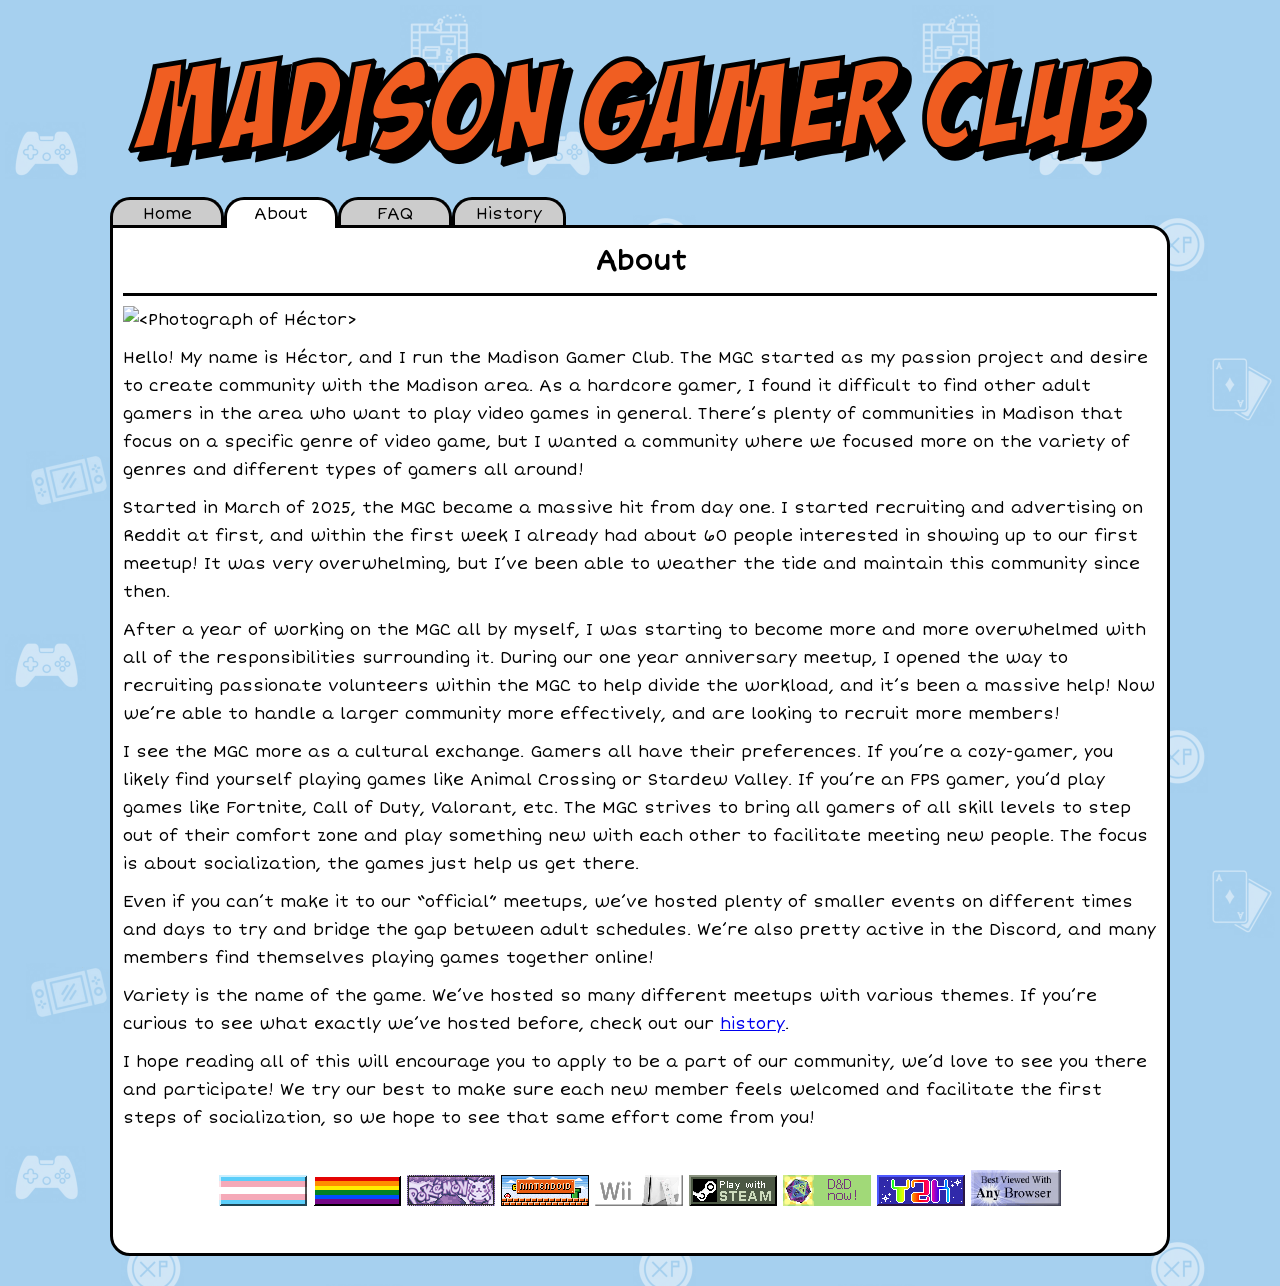
==== about.html @ 3551db86 "Update with Héctor's content and styles" ====
<!DOCTYPE html>
<html lang="en-US">
<head>
  <meta charset="utf-8">

  <title>Madison Gamer Club</title>
  <meta name="description" content="Home page for the Madison Gamer Club">
  <meta name="author" content="Madison Gamer Club Webmaster">

  <meta name="robots" content="index, follow">
  <meta name="viewport" content="width=device-width, initial-scale=1">
  <link rel="stylesheet" href="normalize.css">
  <link rel="stylesheet" href="style.css">
  <link rel="icon" type="image/png" sizes="32x32" href="favicon-32x32.png">
  <link rel="icon" type="image/png" sizes="16x16" href="favicon-16x16.png">

  <body>
    <div class="main_container">
      <header>
        <img src="media/header.png" alt="Madison Gamer Club title text" title="Madison Gamer Club title text" />
      </header>

      <nav>
        <ul>
          <li><a href="index.html">Home</a></li>
          <li class="selected"><a href="about.html">About</a></li>
          <li><a href="faq.html">FAQ</a></li>
          <li><a href="history.html">History</a></li>
        </ul>
      </nav>

      <main>
        <h1>About</h1>

        <p><img src="media/hector.jpg" alt="<Photograph of Héctor>" title="Photograph of Héctor" /></p>

        <p>Hello! My name is Héctor, and I run the Madison Gamer Club. The MGC started as my passion project and desire to create community with the Madison area. As a hardcore gamer, I found it difficult to find other adult gamers in the area who want to play video games in general. There’s plenty of communities in Madison that focus on a specific genre of video game, but I wanted a community where we focused more on the variety of genres and different types of gamers all around!</p>

        <p>Started in March of 2025, the MGC became a massive hit from day one. I started recruiting and advertising on Reddit at first, and within the first week I already had about 60 people interested in showing up to our first meetup! It was very overwhelming, but I’ve been able to weather the tide and maintain this community since then.</p>

        <p>After a year of working on the MGC all by myself, I was starting to become more and more overwhelmed with all of the responsibilities surrounding it. During our one year anniversary meetup, I opened the way to recruiting passionate volunteers within the MGC to help divide the workload, and it’s been a massive help! Now we’re able to handle a larger community more effectively, and are looking to recruit more members!</p>

        <p>I see the MGC more as a cultural exchange. Gamers all have their preferences. If you’re a cozy-gamer, you likely find yourself playing games like Animal Crossing or Stardew Valley. If you’re an FPS gamer, you’d play games like Fortnite, Call of Duty, Valorant, etc. The MGC strives to bring all gamers of all skill levels to step out of their comfort zone and play something new with each other to facilitate meeting new people. The focus is about socialization, the games just help us get there.</p>

        <p>Even if you can’t make it to our “official” meetups, we’ve hosted plenty of smaller events on different times and days to try and bridge the gap between adult schedules. We’re also pretty active in the Discord, and many members find themselves playing games together online!</p>

        <p>Variety is the name of the game. We’ve hosted so many different meetups with various themes. If you’re curious to see what exactly we’ve hosted before, check out our <a href="history.html">history</a>.

        <p>I hope reading all of this will encourage you to apply to be a part of our community, we’d love to see you there and participate! We try our best to make sure each new member feels welcomed and facilitate the first steps of socialization, so we hope to see that same effort come from you!</p>

        <br>

        <div style="text-align: center">
          <img src="media/button_trans.png" alt="88x31 trans flag button" title="88x31 trans flag button" style="display: inline-block" />
          <img src="media/button_rainbow.gif" alt="88x31 pride flag button" title="88x31 pride flag button" style="display: inline-block" />
          <img src="media/button_pokemon.gif" alt="88x31 animated Pokémon button" title="88x31 animated Pokémon button" style="display: inline-block" />
          <img src="media/button_nintendo.gif" alt="88x31 animated Nintendo button" title="88x31 animated Nintendo button" style="display: inline-block" />
          <img src="media/button_wii.gif" alt="88x31 wii button" title="88x31 wii button" style="display: inline-block" />
          <img src="media/button_steam.gif" alt="88x31 Valve Steam button" title="88x31 Valve Steam button" style="display: inline-block" />
          <img src="media/button_dnd.png" alt="88x31 Dungeons & Dragons button" title="88x31 Dungeons & Dragons button" style="display: inline-block" />
          <img src="media/button_y2k.gif" alt="88x31 Y2K button" title="88x31 Y2K button" style="display: inline-block" />
          <img src="media/button_best_used_width.gif" alt="88x31 best used with any browser buttony" title="88x31 best used with any browser buttony" style="display: inline-block" />
        </div>

        <br>
      </main>
    </div>
  </body>

</head>

<!-- vim: ts=2 sts=2 sw=2 et
-->
---- style.css ----
/* yay fonts! see fontsquirrel.com for how this was generated */
@font-face {
    font-family: "short_stackregular";
    src: url("fonts/shortstack-regular.woff2") format("woff2"),
         url("fonts/shortstack-regular.woff") format("woff");
    font-weight: normal;
    font-style: normal;
}

body {
    /* center the page */
    margin-left: auto;
    margin-right: auto;
    /* keep line lengths and heights readable */
    max-width: 90ch;
    line-height: 1.75;
    /* fun background! */
    background-color: #a5cfeeff;
    background-image: url(media/background.png);
    /* hello old friend from 10 lines up */
    font-family: "short_stackregular", "Comic Sans", sans-serif;
}

/* give a little bit of space to each side of the rounded box containing the main content */
div.main_container {
    margin-left: 10px;
    margin-right: 10px;
    margin-bottom: 30px;
}

/* little bit of space above and below the header */
header {
    margin-top: 5%;
    margin-bottom: 2.5%;
}

header img {
    height: auto;
    /* force a little space on each side of the image */
    max-width: 98%;
    /* center the image in the header element */
    display: block;
    margin-left: auto;
    margin-right: auto;
}

main {
    /* add a little bit of space inside the box */
    padding: 10px;
    /* black on white is most readable, fite me */
    background-color: white;
    /* top left corner should not be rounded because of the tabs */
    border-radius: 0 20px 20px 20px;
    /* rounded corners, black border. simple! */
    border-style: solid;
    /* if you update this, make sure to edit the top value in the nav li rule */
    border-width: 3px;
    border-color: black;
    /* magic. this introduces a new stacking context that allows the selected
     * tab to be placed above it and the unselected tabs below it */
    position: relative;
}

nav ul {
    /* don't show bullets on nav list */
    list-style-type: none;
    /* no extra space needed */
    margin: 0;
    padding: 0;
    /* also magic. this introduces a block layout context so what we do next
     * doesn't cause the side of this list to become zero */
    display: flow-root;
}

nav li {
    /* force list to be on same line. this introduce a block layout context,
     * hence the magic needed earlier. */
    float: left;
    /* unselected tabs are slightly darker */
    background-color: #ccc;
    /* rounded corners just on the top of the tabs */
    border-radius: 20px 20px 0 0;
    /* no border on the bottom */
    border-style: solid solid none solid;
    border-width: 3px;
    border-color: black;
    /* fixed width tabs */
    width: 9ch;
    /* push the tabs downwards by the size of the main body's border.
     * for the selected tab with a high z-index, this will make it display
     * over the border, making it look like the tab + the body forms a
     * contiguous shape like a folder. note: as mentioned in the nav ul rule
     * the usual trick of setting overflow: hidden doesn't work because it
     * prevents any part of the tabs from being visible beyond the bounding box
     * of the list, which is exactly what we are trying to do here. */
    position: relative;
    top: 3px;
}

nav li.selected {
    /* as mentioned earlier, display the selected tab over top of the main
     * body's rectangle / border */
    z-index: 1;
    background-color: white;
}

/* tabs look weird when they start getting scrunched, so switch them to being
 * little bubble selectors instead */
@media (max-width: 60ch) {
    nav ul {
        /* more spacing below the bubbles since they aren't tabs and should
         * not appear to be attached to the body anymore */
        padding-bottom: 5px;
    }

    nav li {
        /* all sides should have border */
        border-style: solid;
        /* all corners should be round */
        border-radius: 20px;
        /* more spacing around the bubbles since they aren't tabs anymore */
        margin-bottom: 5px;
        margin-right: 5px;
    }

    main {
        /* the top left corner should be rounded now */
        border-radius: 20px;
    }
}

nav li a {
    /* use up the full space of the tab */
    display: block;
    text-align: center;
    color: black;
    /* no underline on my tabs pls */
    text-decoration: none;
}

p {
    /* paragraphs don't need *that* much space */
    margin-top: 0;
    margin-bottom: 10px;
}

ul, ol {
    /* lists don't need *that* much space */
    margin-top: 0;
    margin-bottom: 5px;
}

h1, h2, h3, h4, h5, h6 {
    /* headers don't need *that* much space */
    margin-top: 0px;
    margin-bottom: 10px;
}

h1 {
    text-align: center;
    padding-bottom: 8px;
    /* add a visual divider via border beneath the page header */
    border-style: none none solid none;
    /* default h1 font size is 2em, make it a bit smaller */
    font-size: 1.7em;
}

h2 {
    font-size: 1.4em;
    margin-bottom: 0;
}

summary {
    /* make collapsible sections header-like */
    font-size: 1.3em;
}

/* Rainbow things :3 */
details:nth-of-type(8n + 1) summary { color: #d41d1d; } /* red */
details:nth-of-type(8n + 2) summary { color: #b16c00; } /* orange */
details:nth-of-type(8n + 3) summary { color: #7b7900; } /* yellow */
details:nth-of-type(8n + 4) summary { color: #007b00; } /* green */
details:nth-of-type(8n + 5) summary { color: #009797; } /* cyan */
details:nth-of-type(8n + 6) summary { color: #0000da; } /* blue */
details:nth-of-type(8n + 7) summary { color: #860086; } /* purple */
details:nth-of-type(8n + 8) summary { color: #c000c0; } /* magenta */
h2:nth-of-type(8n + 1) { color: #d41d1d; } /* red */
h2:nth-of-type(8n + 2) { color: #b16c00; } /* orange */
h2:nth-of-type(8n + 3) { color: #7b7900; } /* yellow */
h2:nth-of-type(8n + 4) { color: #007b00; } /* green */
h2:nth-of-type(8n + 5) { color: #009797; } /* cyan */
h2:nth-of-type(8n + 6) { color: #0000da; } /* blue */
h2:nth-of-type(8n + 7) { color: #860086; } /* purple */
h2:nth-of-type(8n + 8) { color: #c000c0; } /* magenta */

/* vim: ts=4 sts=4 sw=4 et
*/
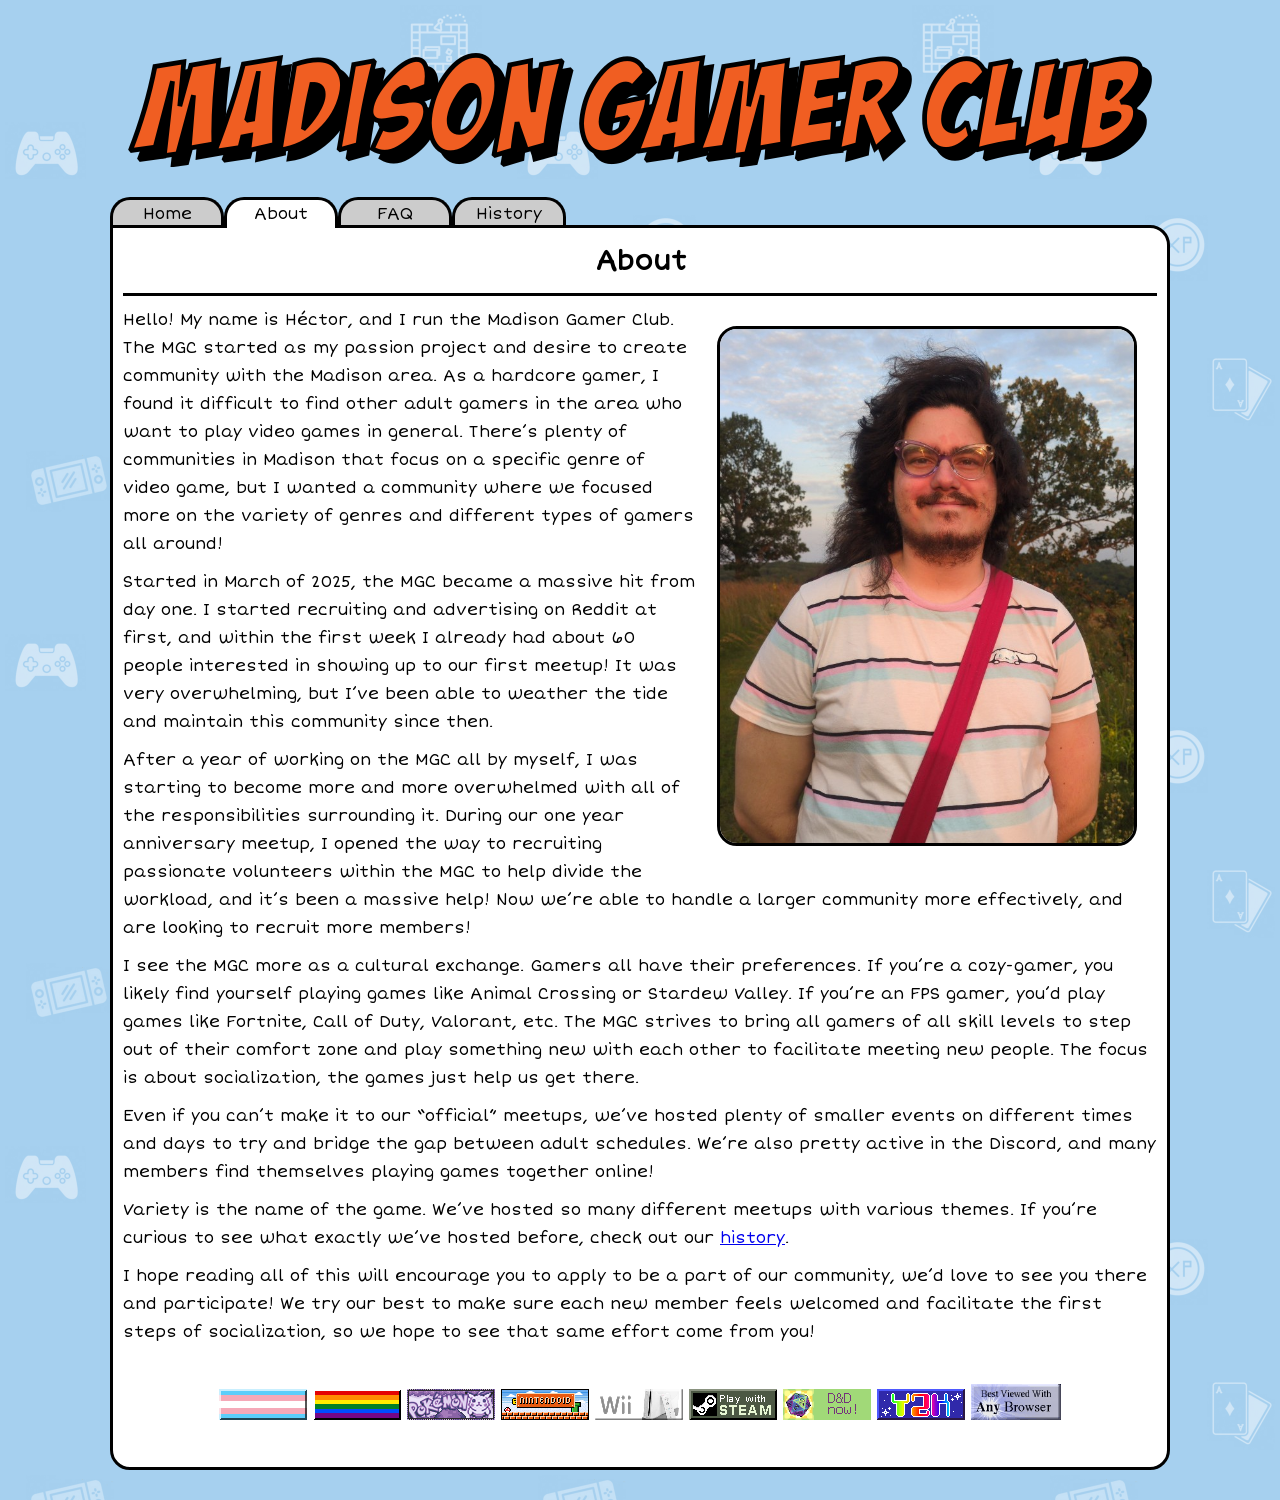
==== commit cb364eee: "Add picture of hector" ====
--- a/about.html
+++ b/about.html
@@ -3,8 +3,8 @@
 <head>
   <meta charset="utf-8">
 
-  <title>Madison Gamer Club</title>
-  <meta name="description" content="Home page for the Madison Gamer Club">
+  <title>Madison Gamer Club - About</title>
+  <meta name="description" content="About page for the Madison Gamer Club">
   <meta name="author" content="Madison Gamer Club Webmaster">
 
   <meta name="robots" content="index, follow">
@@ -32,7 +32,7 @@
       <main>
         <h1>About</h1>
 
-        <p><img src="media/hector.jpg" alt="<Photograph of Héctor>" title="Photograph of Héctor" /></p>
+        <p><img src="media/hector.jpg" alt="<Photograph of Héctor>" title="Photograph of Héctor" class="float"/></p>
 
         <p>Hello! My name is Héctor, and I run the Madison Gamer Club. The MGC started as my passion project and desire to create community with the Madison area. As a hardcore gamer, I found it difficult to find other adult gamers in the area who want to play video games in general. There’s plenty of communities in Madison that focus on a specific genre of video game, but I wanted a community where we focused more on the variety of genres and different types of gamers all around!</p>
 
--- a/style.css
+++ b/style.css
@@ -59,6 +59,19 @@
     /* magic. this introduces a new stacking context that allows the selected
      * tab to be placed above it and the unselected tabs below it */
     position: relative;
+}
+
+img.float {
+    /* center images in the body of the document */
+    width: 40%;
+    float: right;
+    margin: 20px;
+    /* top left corner should not be rounded because of the tabs */
+    border-radius: 20px;
+    /* rounded corners, black border. simple! */
+    border-style: solid;
+    border-width: 3px;
+    border-color: black;
 }
 
 nav ul {
@@ -168,30 +181,34 @@
 h2 {
     font-size: 1.4em;
     margin-bottom: 0;
+    /* hacky text outline */
+    text-shadow: -1px 0 black, 0 1px black, 1px 0 black, 0 -1px black;
 }
 
 summary {
     /* make collapsible sections header-like */
     font-size: 1.3em;
+    /* hacky text outline */
+    text-shadow: -1px 0 black, 0 1px black, 1px 0 black, 0 -1px black;
 }
 
 /* Rainbow things :3 */
-details:nth-of-type(8n + 1) summary { color: #d41d1d; } /* red */
-details:nth-of-type(8n + 2) summary { color: #b16c00; } /* orange */
-details:nth-of-type(8n + 3) summary { color: #7b7900; } /* yellow */
-details:nth-of-type(8n + 4) summary { color: #007b00; } /* green */
-details:nth-of-type(8n + 5) summary { color: #009797; } /* cyan */
-details:nth-of-type(8n + 6) summary { color: #0000da; } /* blue */
-details:nth-of-type(8n + 7) summary { color: #860086; } /* purple */
-details:nth-of-type(8n + 8) summary { color: #c000c0; } /* magenta */
-h2:nth-of-type(8n + 1) { color: #d41d1d; } /* red */
-h2:nth-of-type(8n + 2) { color: #b16c00; } /* orange */
-h2:nth-of-type(8n + 3) { color: #7b7900; } /* yellow */
-h2:nth-of-type(8n + 4) { color: #007b00; } /* green */
-h2:nth-of-type(8n + 5) { color: #009797; } /* cyan */
-h2:nth-of-type(8n + 6) { color: #0000da; } /* blue */
-h2:nth-of-type(8n + 7) { color: #860086; } /* purple */
-h2:nth-of-type(8n + 8) { color: #c000c0; } /* magenta */
+details:nth-of-type(8n + 1) summary { color: #ff3737; } /* red */
+details:nth-of-type(8n + 2) summary { color: #ff9b00; } /* orange */
+details:nth-of-type(8n + 3) summary { color: #fffc52; } /* yellow */
+details:nth-of-type(8n + 4) summary { color: #73f673; } /* green */
+details:nth-of-type(8n + 5) summary { color: #7efdfd; } /* cyan */
+details:nth-of-type(8n + 6) summary { color: #4d9bff; } /* blue */
+details:nth-of-type(8n + 7) summary { color: #aa84ff; } /* purple */
+details:nth-of-type(8n + 8) summary { color: #ff7cff; } /* magenta */
+h2:nth-of-type(8n + 1) { color: #ff3737; } /* red */
+h2:nth-of-type(8n + 2) { color: #ff9b00; } /* orange */
+h2:nth-of-type(8n + 3) { color: #fffc52; } /* yellow */
+h2:nth-of-type(8n + 4) { color: #73f673; } /* green */
+h2:nth-of-type(8n + 5) { color: #7efdfd; } /* cyan */
+h2:nth-of-type(8n + 6) { color: #4d9bff; } /* blue */
+h2:nth-of-type(8n + 7) { color: #aa84ff; } /* purple */
+h2:nth-of-type(8n + 8) { color: #ff7cff; } /* magenta */
 
 /* vim: ts=4 sts=4 sw=4 et
 */
